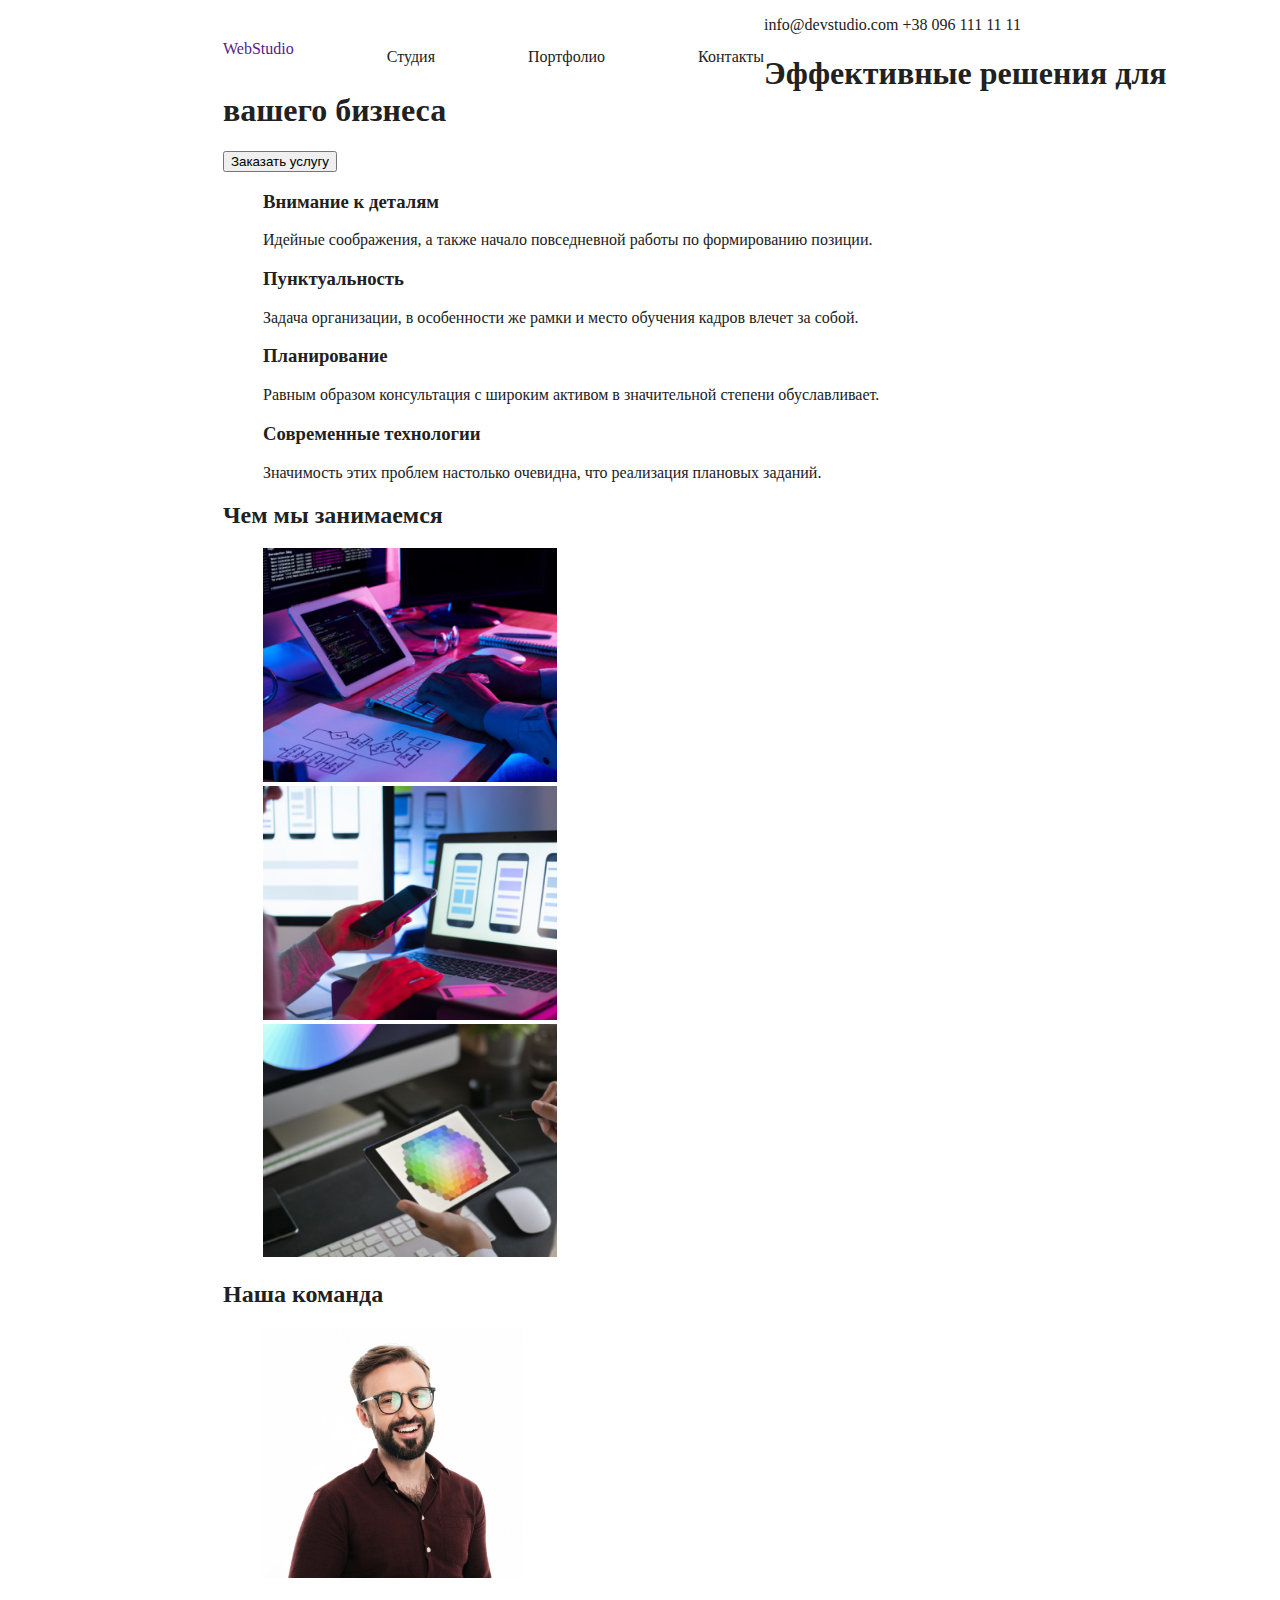
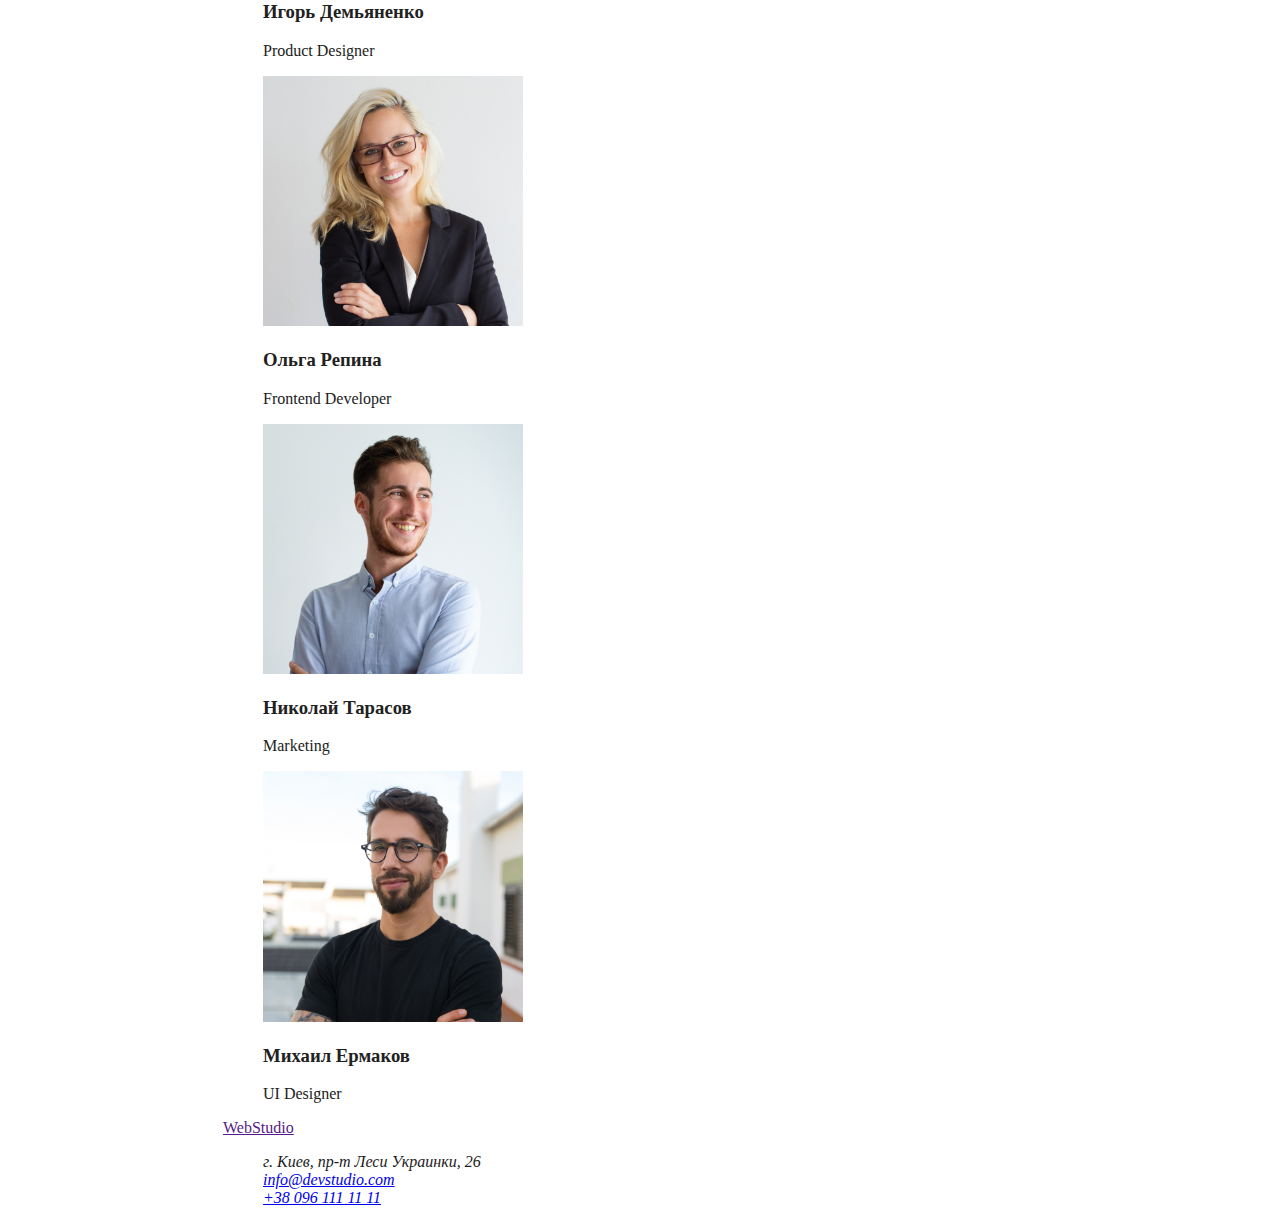
==== portfolio.html @ 023adba0 "Add files via upload" ====
<!DOCTYPE html>
<html lang="ru">
<head>
    <meta charset="UTF-8">
    <meta http-equiv="X-UA-Compatible" content="IE=edge">
    <meta name="viewport" content="width=device-width, initial-scale=1.0">
    <title>WebStudio</title>
    <link href="./css/styles.css" rel="stylesheet"
</head>
<body>
    <header>
        <a href="" class="logo">WebStudio</a>
        <nav>
        <ul class="site-nav">
            <li><a href="" class="link">Студия</a></li>
            <li><a href="" class="link">Портфолио</a></li>
            <li><a href="" class="link">Контакты</a></li>
        </ul>
        </nav>
        <ul class="site-adress">
            <li><a href="mailto:info@devstudio.com" class="link">info@devstudio.com</a></li>
            <li><a href="tel:+380961111111" class="link">+38 096 111 11 11</a></li>
        </ul>
    </header>
    <main>
        <section class="section-hero">
            <h1>Эффективные решения для вашего бизнеса</h1>
            <form>
                <button type="button">Заказать услугу</button>
            </form>
        </section>
    <section class="section-title">
        <ul>
            <li>
                <h3>Внимание к деталям</h3>
                <p>Идейные соображения, а также начало повседневной работы по формированию позиции.</p>
            </li>
            <li>
                <h3>Пунктуальность</h3>
                <p>Задача организации, в особенности же рамки и место обучения кадров влечет за собой.</p>
            </li>
            <li>
                <h3>Планирование</h3>
                <p>Равным образом консультация с широким активом в значительной степени обуславливает.</p>
            </li>
            <li>
                <h3>Современные технологии</h3>
                <p>Значимость этих проблем настолько очевидна, что реализация плановых заданий.</p>
            </li>
        </ul>
    </section>
    <section class="section-title">
        <h2>Чем мы занимаемся</h2>
        <ul>
            <li>
                <img src="./images/img.jpg" alt="Верстка" width="294"/>
            </li>
            <li>
                <img src="./images/img-2.jpg" alt="Макеты" width="294"/>
            </li>
            <li>
                <img src="./images/img-3.jpg" alt="Дизайн" width="294"/>
            </li>
        </ul>
    </section>
        <section class="section-title">
            <h2>Наша команда</h2>
            <ul>
                <li>
                    <img src="./images/img-4.jpg" alt="Игорь Демьяненко" width="260"/>
                    <h3>Игорь Демьяненко</h3>
                    <p>Product Designer</p>
                </li>
                <li>
                    <img src="./images/img-5.jpg" alt="Ольга Репина" width="260"/>
                    <h3>Ольга Репина</h3>
                    <p>Frontend Developer</p>
                </li>
                <li>
                    <img src="./images/img-6.jpg" alt="Николай Тарасов" width="260" />
                    <h3>Николай Тарасов</h3>
                    <p>Marketing</p>
                </li>
                <li>
                    <img src="./images/img-7.jpg" alt="Михаил Ермаков" width="260" />
                    <h3>Михаил Ермаков</h3>
                        <p>UI Designer</p>
                </li>
            </ul>
        </section>
        <footer>
        <a href="">WebStudio</a>
        <address>
            <ul>
                <li>г. Киев, пр-т Леси Украинки, 26</li>
                <li><a href="mailto:info@devstudio.com">info@devstudio.com</a></li>
                <li><a href="tel:+380961111111">+38 096 111 11 11</a></li>
            </ul>
        </address>
        </footer>
        </main> 
</body>
</html>
---- css/styles.css ----
body {
  background-color: #ffffff;
  color: #212121;
  font: Roboto;
  padding-left: 215px;
}
section {
}
ul {
  list-style: none;
}
.site-nav li {
  display: inline;
  float: left;
  padding-left: 93px;
  padding-top: 32px;
}
.site-adress li {
  display: inline;
}
.link {
  text-decoration: none;
  color: #212121;
}
.site-nav .link:hover {
  color: #2196f3;
}
.site-adress .link:hover {
  color: #2196f3;
}
.logo {
  text-decoration: none;
  float: left;
  padding-top: 24px;
}
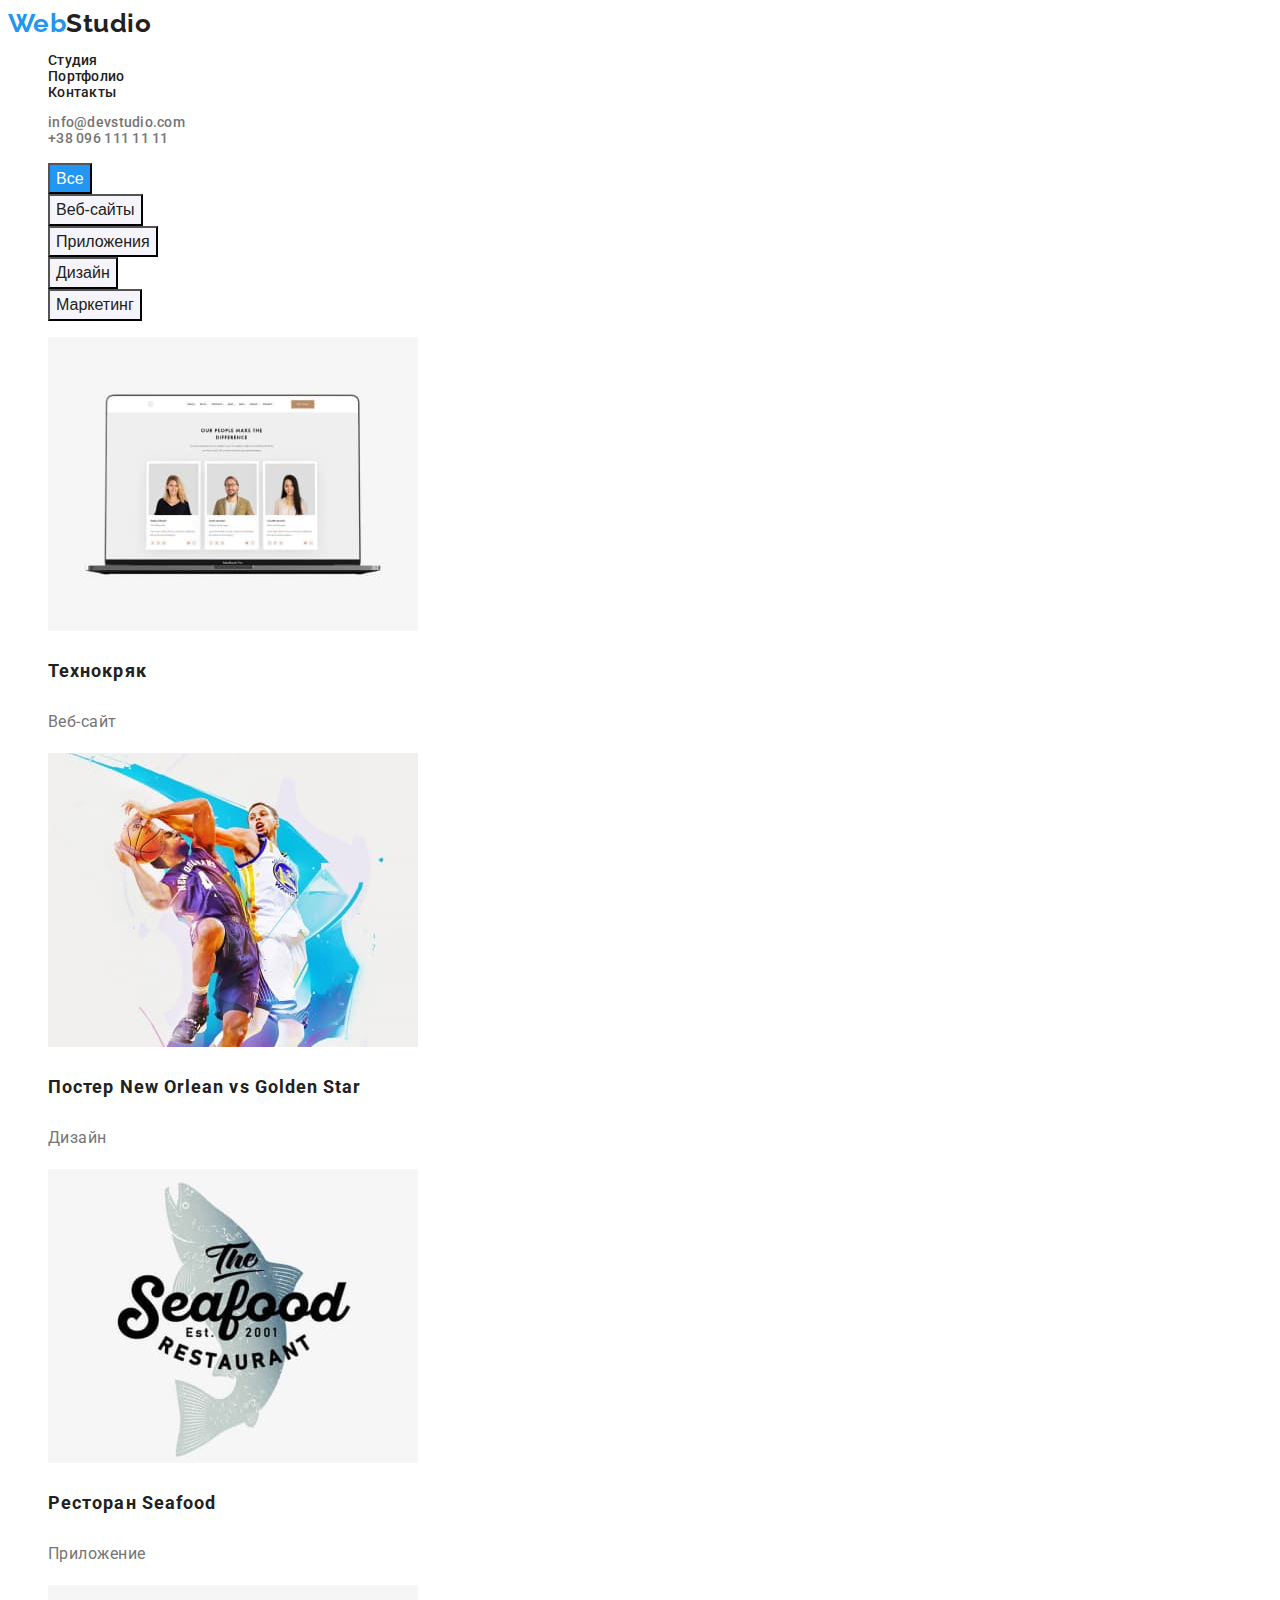
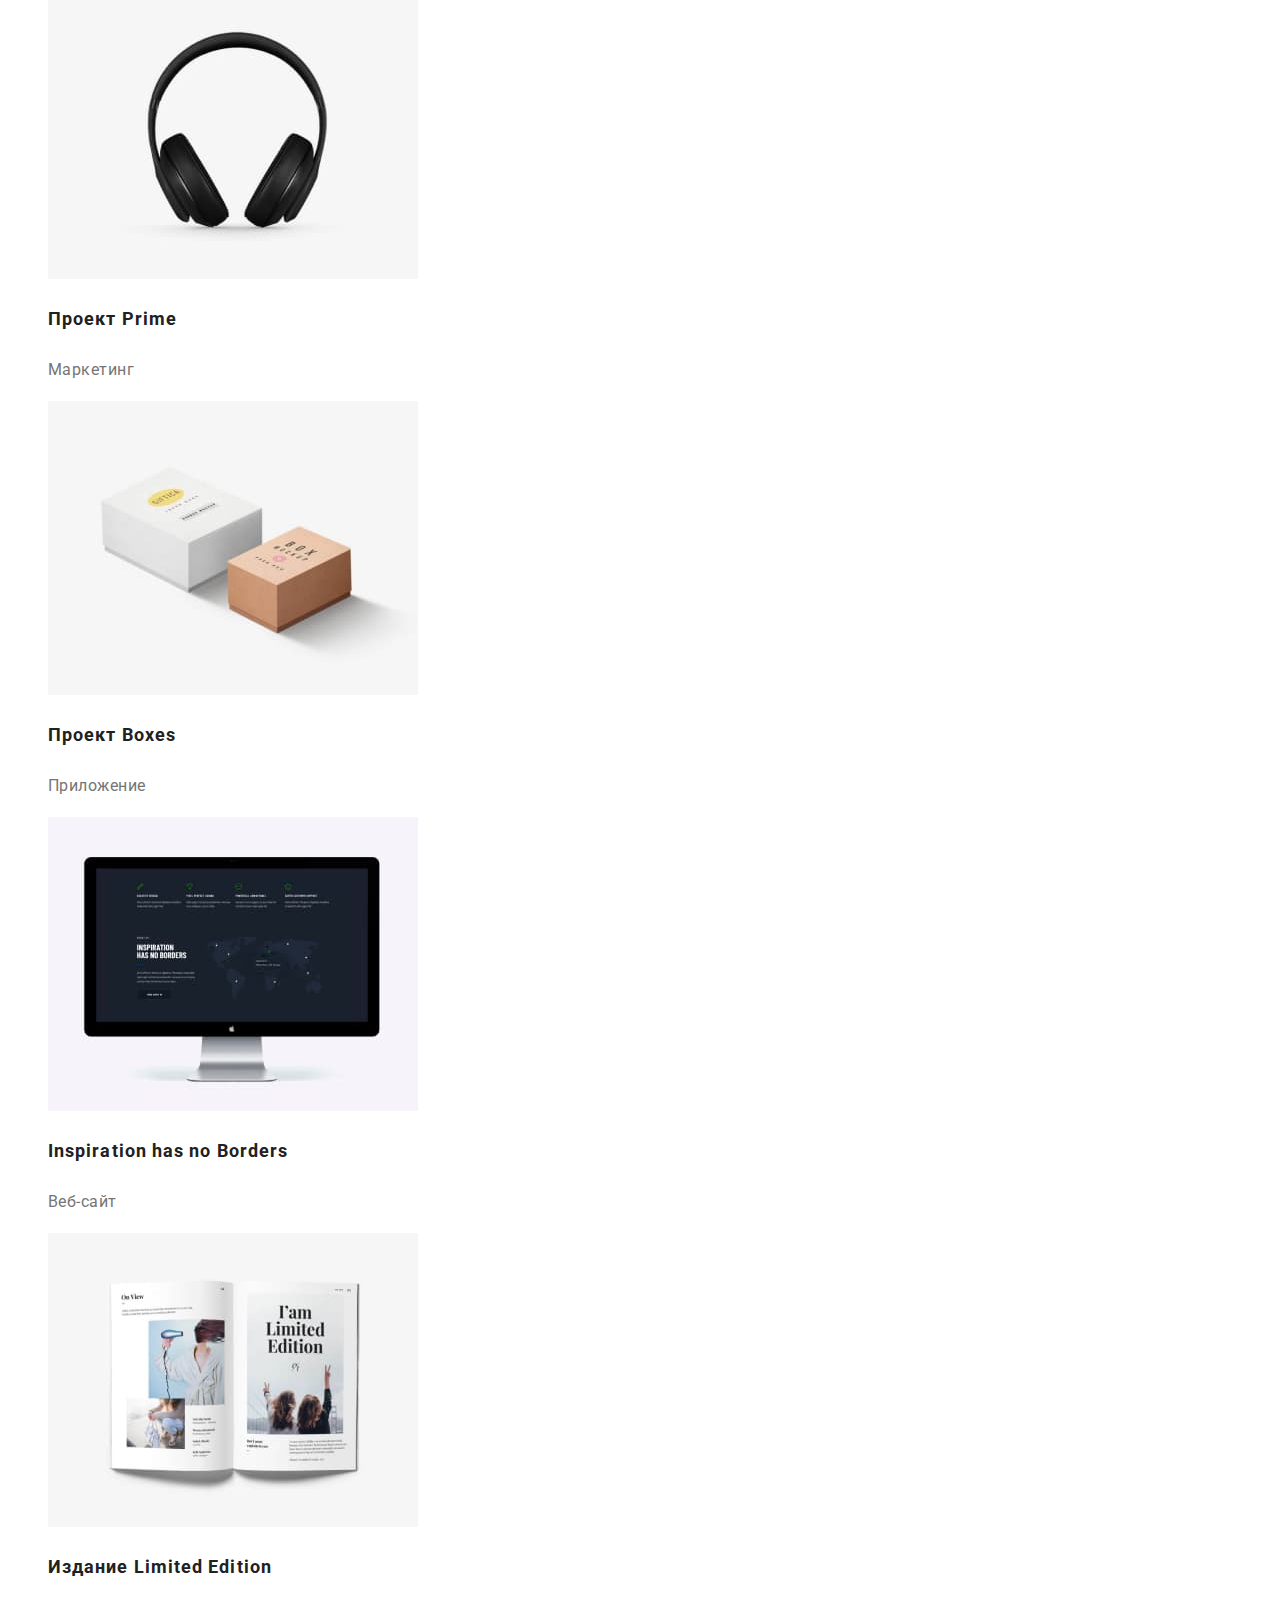
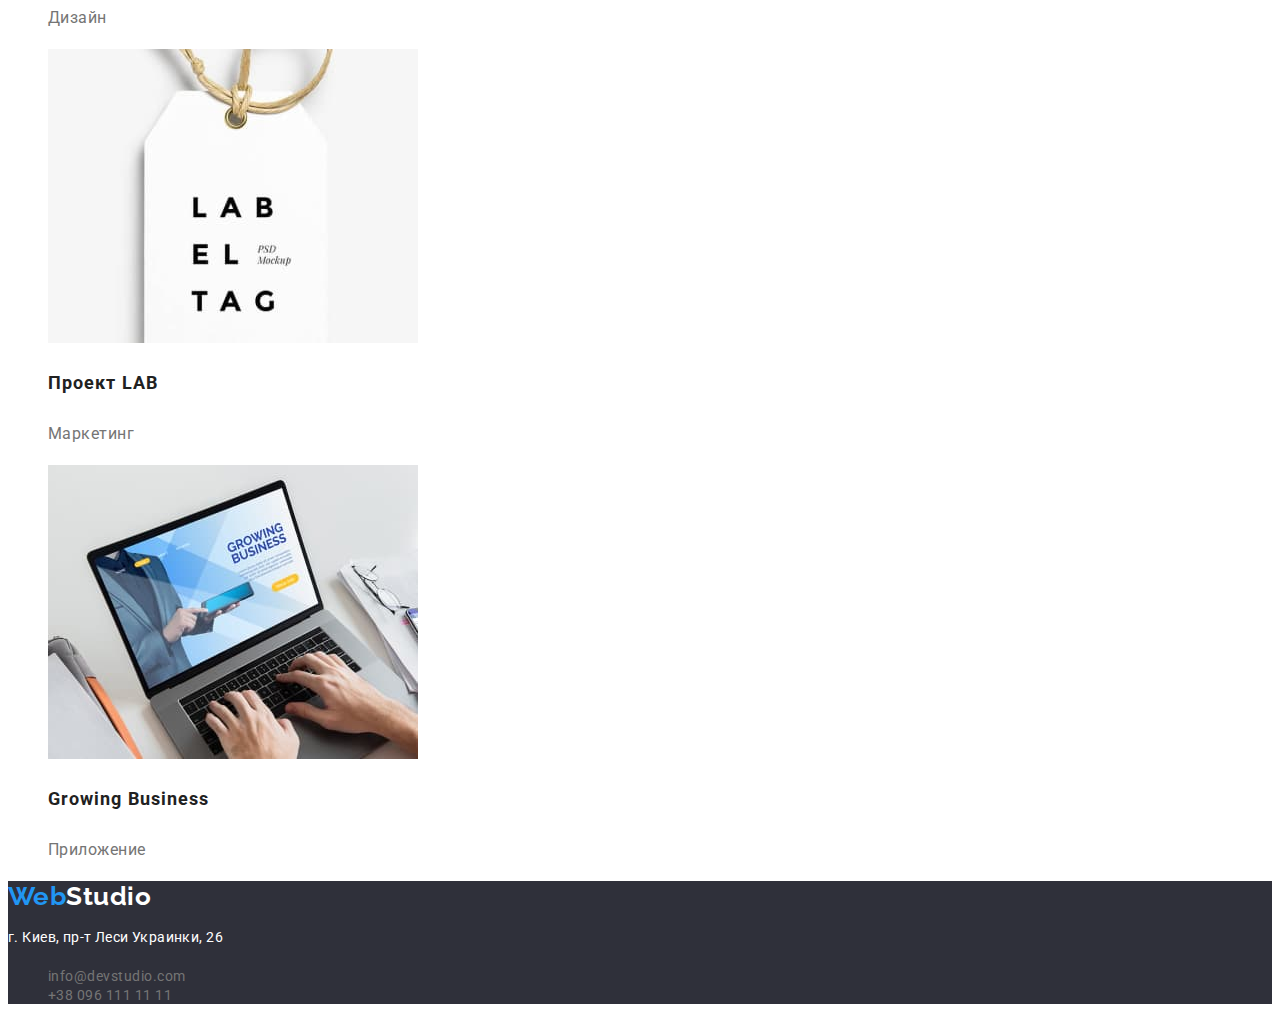
==== commit a4180cfa: "add img" ====
--- a/portfolio.html
+++ b/portfolio.html
@@ -4,100 +4,95 @@
     <meta charset="UTF-8">
     <meta http-equiv="X-UA-Compatible" content="IE=edge">
     <meta name="viewport" content="width=device-width, initial-scale=1.0">
-    <title>WebStudio</title>
-    <link href="./css/styles.css" rel="stylesheet"
+    <title>Portfolio</title>
+    <link href="https://fonts.googleapis.com/css2?family=Raleway:wght@700&family=Roboto:wght@400;500;700;900&display=swap"
+        rel="stylesheet">
+    <link href="./css/styles.css" rel="stylesheet">
 </head>
 <body>
     <header>
-        <a href="" class="logo">WebStudio</a>
+        <a class="logo" href="./index.html"><span class="accent">Web</span>Studio</a>
         <nav>
-        <ul class="site-nav">
-            <li><a href="" class="link">Студия</a></li>
-            <li><a href="" class="link">Портфолио</a></li>
-            <li><a href="" class="link">Контакты</a></li>
-        </ul>
+            <ul class="site-nav list">
+                <li><a class="site-link" href="./index.html">Студия</a></li>
+                <li><a class="site-link" href="./portfolio.html">Портфолио</a></li>
+                <li><a class="site-link" href="">Контакты</a></li>
+            </ul>
         </nav>
-        <ul class="site-adress">
-            <li><a href="mailto:info@devstudio.com" class="link">info@devstudio.com</a></li>
-            <li><a href="tel:+380961111111" class="link">+38 096 111 11 11</a></li>
+        <ul class="site-nav list">
+            <li><a class="contact-link" href="mailto:info@devstudio.com">info@devstudio.com</a></li>
+            <li><a class="contact-link" href="tel:+380961111111">+38 096 111 11 11</a></li>
         </ul>
     </header>
     <main>
-        <section class="section-hero">
-            <h1>Эффективные решения для вашего бизнеса</h1>
-            <form>
-                <button type="button">Заказать услугу</button>
-            </form>
+        <section class="filter">
+            <ul class="list">
+                <li><button class="button" type="button">Все</button></li>
+                <li><button class="button secondary" type="button">Веб-сайты</button></li>
+                <li><button class="button secondary" type="button">Приложения</button></li>
+                <li><button class="button secondary" type="button">Дизайн</button></li>
+                <li><button class="button secondary" type="button">Маркетинг</button></li>
+            </ul>
         </section>
-    <section class="section-title">
-        <ul>
-            <li>
-                <h3>Внимание к деталям</h3>
-                <p>Идейные соображения, а также начало повседневной работы по формированию позиции.</p>
-            </li>
-            <li>
-                <h3>Пунктуальность</h3>
-                <p>Задача организации, в особенности же рамки и место обучения кадров влечет за собой.</p>
-            </li>
-            <li>
-                <h3>Планирование</h3>
-                <p>Равным образом консультация с широким активом в значительной степени обуславливает.</p>
-            </li>
-            <li>
-                <h3>Современные технологии</h3>
-                <p>Значимость этих проблем настолько очевидна, что реализация плановых заданий.</p>
-            </li>
-        </ul>
-    </section>
-    <section class="section-title">
-        <h2>Чем мы занимаемся</h2>
-        <ul>
-            <li>
-                <img src="./images/img.jpg" alt="Верстка" width="294"/>
-            </li>
-            <li>
-                <img src="./images/img-2.jpg" alt="Макеты" width="294"/>
-            </li>
-            <li>
-                <img src="./images/img-3.jpg" alt="Дизайн" width="294"/>
-            </li>
-        </ul>
-    </section>
-        <section class="section-title">
-            <h2>Наша команда</h2>
-            <ul>
+        <section class="section project">
+            <ul class="list">
                 <li>
-                    <img src="./images/img-4.jpg" alt="Игорь Демьяненко" width="260"/>
-                    <h3>Игорь Демьяненко</h3>
-                    <p>Product Designer</p>
+                    <img src="./images/img-8-2.jpg" alt="Технокряк" width="370"/>
+                    <h3>Технокряк</h3>
+                    <p>Веб-сайт</p>
                 </li>
                 <li>
-                    <img src="./images/img-5.jpg" alt="Ольга Репина" width="260"/>
-                    <h3>Ольга Репина</h3>
-                    <p>Frontend Developer</p>
+                    <img src="./images/img-9-2.jpg" alt="Постер New Orlean vs Golden Star" width="370"/>
+                    <h3>Постер New Orlean vs Golden Star</h3>
+                    <p>Дизайн</p>
                 </li>
                 <li>
-                    <img src="./images/img-6.jpg" alt="Николай Тарасов" width="260" />
-                    <h3>Николай Тарасов</h3>
-                    <p>Marketing</p>
+                    <img src="./images/img-10-2.jpg" alt="Ресторан Seafood" width="370"/>
+                    <h3>Ресторан Seafood</h3>
+                    <p>Приложение</p>
                 </li>
                 <li>
-                    <img src="./images/img-7.jpg" alt="Михаил Ермаков" width="260" />
-                    <h3>Михаил Ермаков</h3>
-                        <p>UI Designer</p>
+                    <img src="./images/img-11-2.jpg" alt="Проект Prime" width="370"/>
+                    <h3>Проект Prime</h3>
+                    <p>Маркетинг</p>
+                </li>
+                <li>
+                    <img src="./images/img-12-2.jpg" alt="Проект Boxes" width="370"/>
+                    <h3>Проект Boxes</h3>
+                    <p>Приложение</p>
+                </li>
+                <li>
+                    <img src="./images/img-13-2.jpg" alt="Inspiration has no Borders" width="370"/>
+                    <h3>Inspiration has no Borders</h3>
+                    <p>Веб-сайт</p>
+                </li>
+                <li>
+                    <img src="./images/img-14-2.jpg" alt="Издание Limited Edition" width="370"/>
+                    <h3>Издание Limited Edition</h3>
+                    <p>Дизайн</p>
+                </li>
+                <li>
+                    <img src="./images/img-15-2.jpg" alt="Проект LAB" width="370"/>
+                    <h3>Проект LAB</h3>
+                    <p>Маркетинг</p>
+                </li>
+                <li>
+                    <img src="./images/img-16-2.jpg" alt="Growing Business" width="370"/>
+                    <h3>Growing Business</h3>
+                    <p>Приложение</p>
                 </li>
             </ul>
         </section>
+        </main>
         <footer>
-        <a href="">WebStudio</a>
-        <address>
-            <ul>
-                <li>г. Киев, пр-т Леси Украинки, 26</li>
-                <li><a href="mailto:info@devstudio.com">info@devstudio.com</a></li>
-                <li><a href="tel:+380961111111">+38 096 111 11 11</a></li>
-            </ul>
-        </address>
+            <a class="logo studio" href="./index.html"><span class="accent">Web</span>Studio</a>
+            <address class="adress">
+                <p>г. Киев, пр-т Леси Украинки, 26</p>
+                <ul class="contact list">
+                    <li><a class="link-footer" href="mailto:info@devstudio.com">info@devstudio.com</a></li>
+                    <li><a class="link-footer" href="tel:+380961111111">+38 096 111 11 11</a></li>
+                </ul>
+            </address>
         </footer>
-        </main> 
 </body>
 </html>
--- a/css/styles.css
+++ b/css/styles.css
@@ -1,35 +1,142 @@
+:root {
+  --primary-text-color: rgba(117, 117, 117, 1);
+  --title-text-color: rgba(33, 33, 33, 1);
+  --accent-color: rgba(33, 150, 243, 1);
+  --primary-white-color: #ffffff;
+}
 body {
-  background-color: #ffffff;
-  color: #212121;
-  font: Roboto;
-  padding-left: 215px;
+  background-color: var(--primary-white-color);
+  color: var(--primary-text-color);
+  font-family: Roboto, sans-serif;
+  letter-spacing: 0.03em;
 }
-section {
+.logo {
+  color: var(--title-text-color);
+  font-family: Raleway, cursive;
+  font-weight: 700;
+  font-size: 26px;
+  line-height: 1.19;
+  text-decoration: none;
 }
-ul {
+.accent {
+  color: var(--accent-color);
+}
+
+.site-nav {
+  font-weight: 500;
+  font-size: 14px;
+  line-height: 1.14;
+  letter-spacing: 0.02em;
+}
+.site-link {
+  color: var(--title-text-color);
+  text-decoration: none;
+}
+.site-link:hover,
+.site-link:focus {
+  color: var(--accent-color);
+}
+.contact-link {
+  color: var(--primary-text-color);
+  text-decoration: none;
+}
+.contact-link:hover,
+.contact-link:focus {
+  color: var(--accent-color);
+}
+.list {
   list-style: none;
 }
-.site-nav li {
-  display: inline;
-  float: left;
-  padding-left: 93px;
-  padding-top: 32px;
+.hero {
+  background-color: #2f303a;
 }
-.site-adress li {
-  display: inline;
+.hero h1 {
+  color: var(--primary-white-color);
+  font-weight: 900;
+  font-size: 44px;
+  line-height: 1.36;
+  text-align: center;
+  letter-spacing: 0.06em;
+  text-transform: uppercase;
 }
-.link {
+.button {
+  color: var(--primary-white-color);
+  background-color: var(--accent-color);
+  font-weight: 500;
+  font-size: 16px;
+  line-height: 1.6;
+  cursor: pointer;
+}
+.button.primary {
+  font-weight: 700;
+  font-size: 16px;
+  line-height: 1.88;
+  letter-spacing: 0.06em;
+}
+
+.button.secondary {
+  color: var(--title-text-color);
+  background-color: #f5f4fa;
+}
+.qualities h3 {
+  color: var(--title-text-color);
+  font-weight: 700;
+  font-size: 14px;
+  line-height: 1.14;
+  text-transform: uppercase;
+}
+.qualities p {
+  font-size: 14px;
+  line-height: 1.7;
+}
+.section h2 {
+  color: var(--title-text-color);
+  font-weight: 700;
+  font-size: 36px;
+  line-height: 1.17;
+  text-align: center;
+}
+.team {
+  background-color: #f5f4fa;
+}
+.team h3 {
+  color: var(--title-text-color);
+  font-weight: 500;
+  font-size: 16px;
+  line-height: 1.18;
+}
+.team p {
+  font-size: 16px;
+  line-height: 1.19;
+}
+footer {
+  background-color: #2f303a;
+}
+.adress p {
+  color: var(--primary-white-color);
+  font-style: normal;
+  font-size: 14px;
+  line-height: 1.7;
+  letter-spacing: 0.03em;
+}
+.studio {
+  color: var(--primary-white-color);
+}
+.link-footer {
+  color: var(--primary-text-color);
+  font-style: normal;
+  font-size: 14px;
+  line-height: 1, 71;
   text-decoration: none;
-  color: #212121;
 }
-.site-nav .link:hover {
-  color: #2196f3;
+.project h3 {
+  color: var(--title-text-color);
+  font-weight: 700;
+  font-size: 18px;
+  line-height: 2;
+  letter-spacing: 0.06em;
 }
-.site-adress .link:hover {
-  color: #2196f3;
+.project p {
+  font-size: 16px;
+  line-height: 1.88;
 }
-.logo {
-  text-decoration: none;
-  float: left;
-  padding-top: 24px;
-}
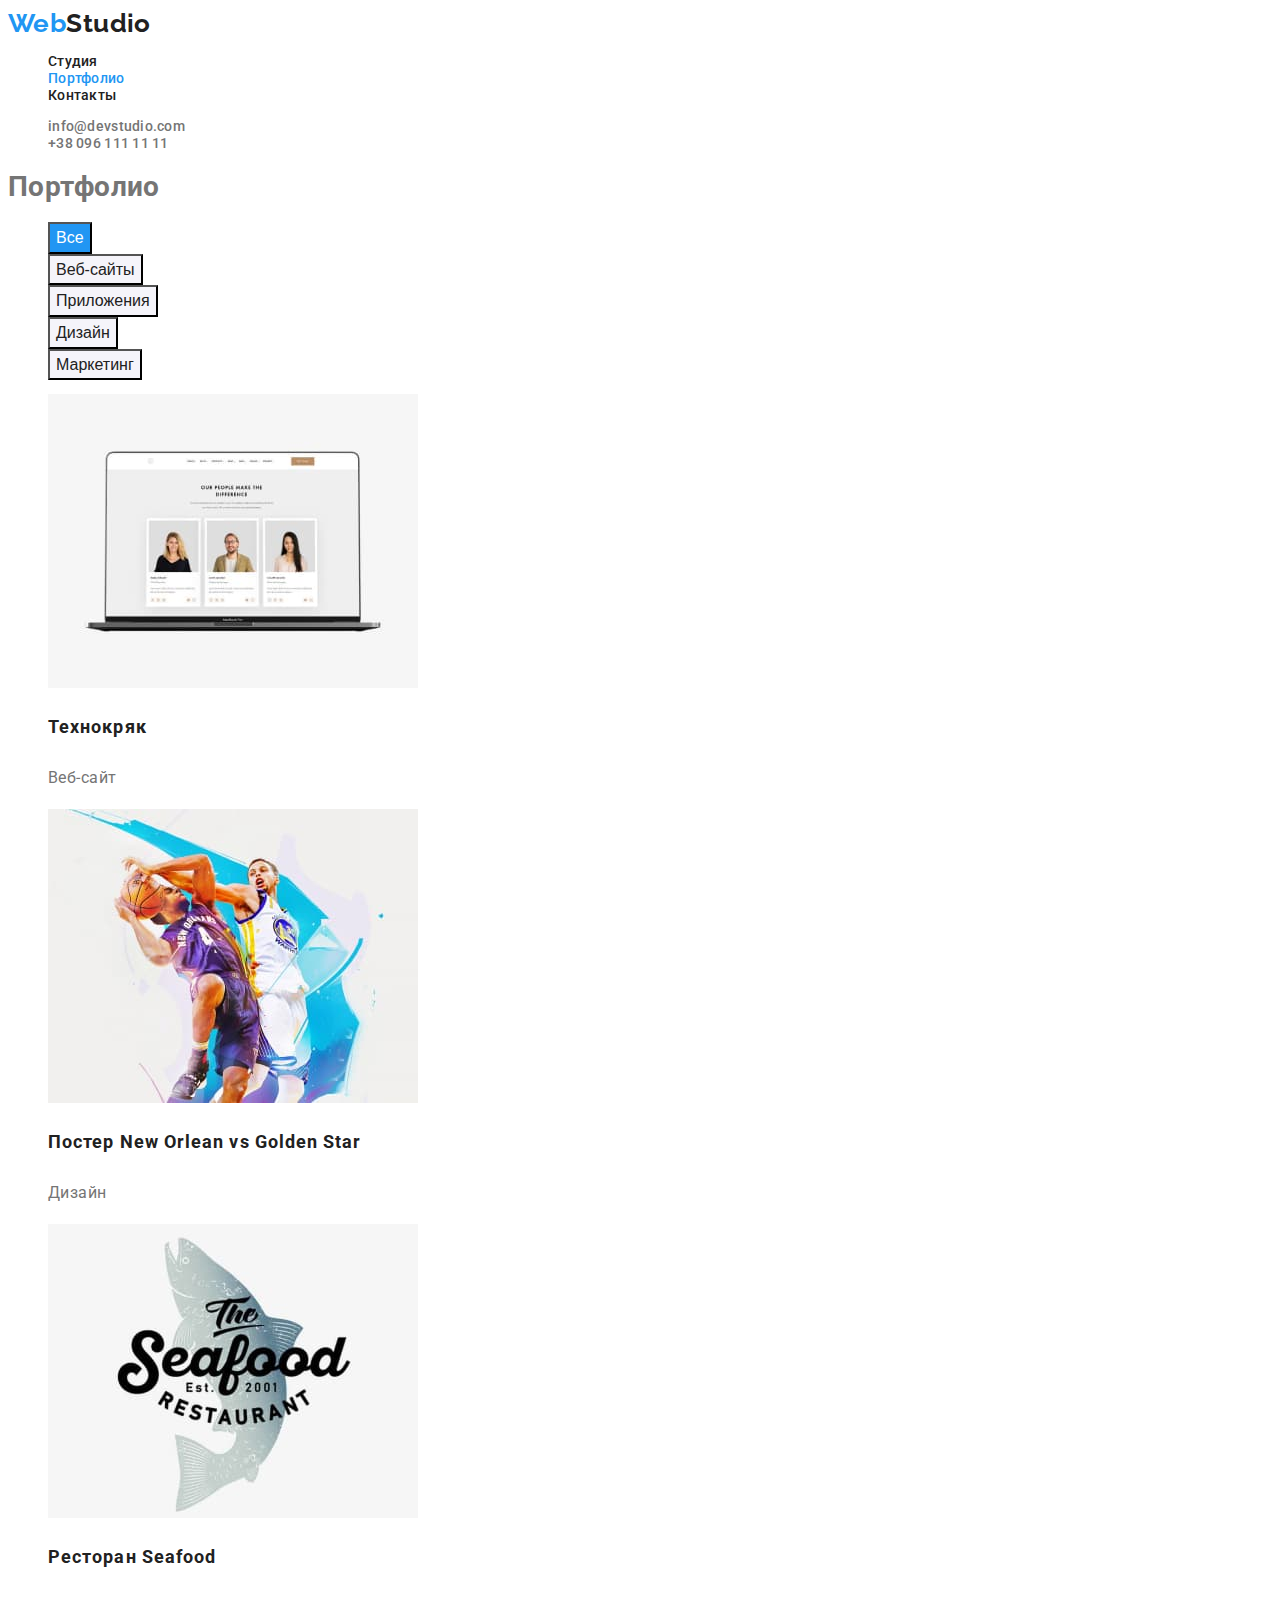
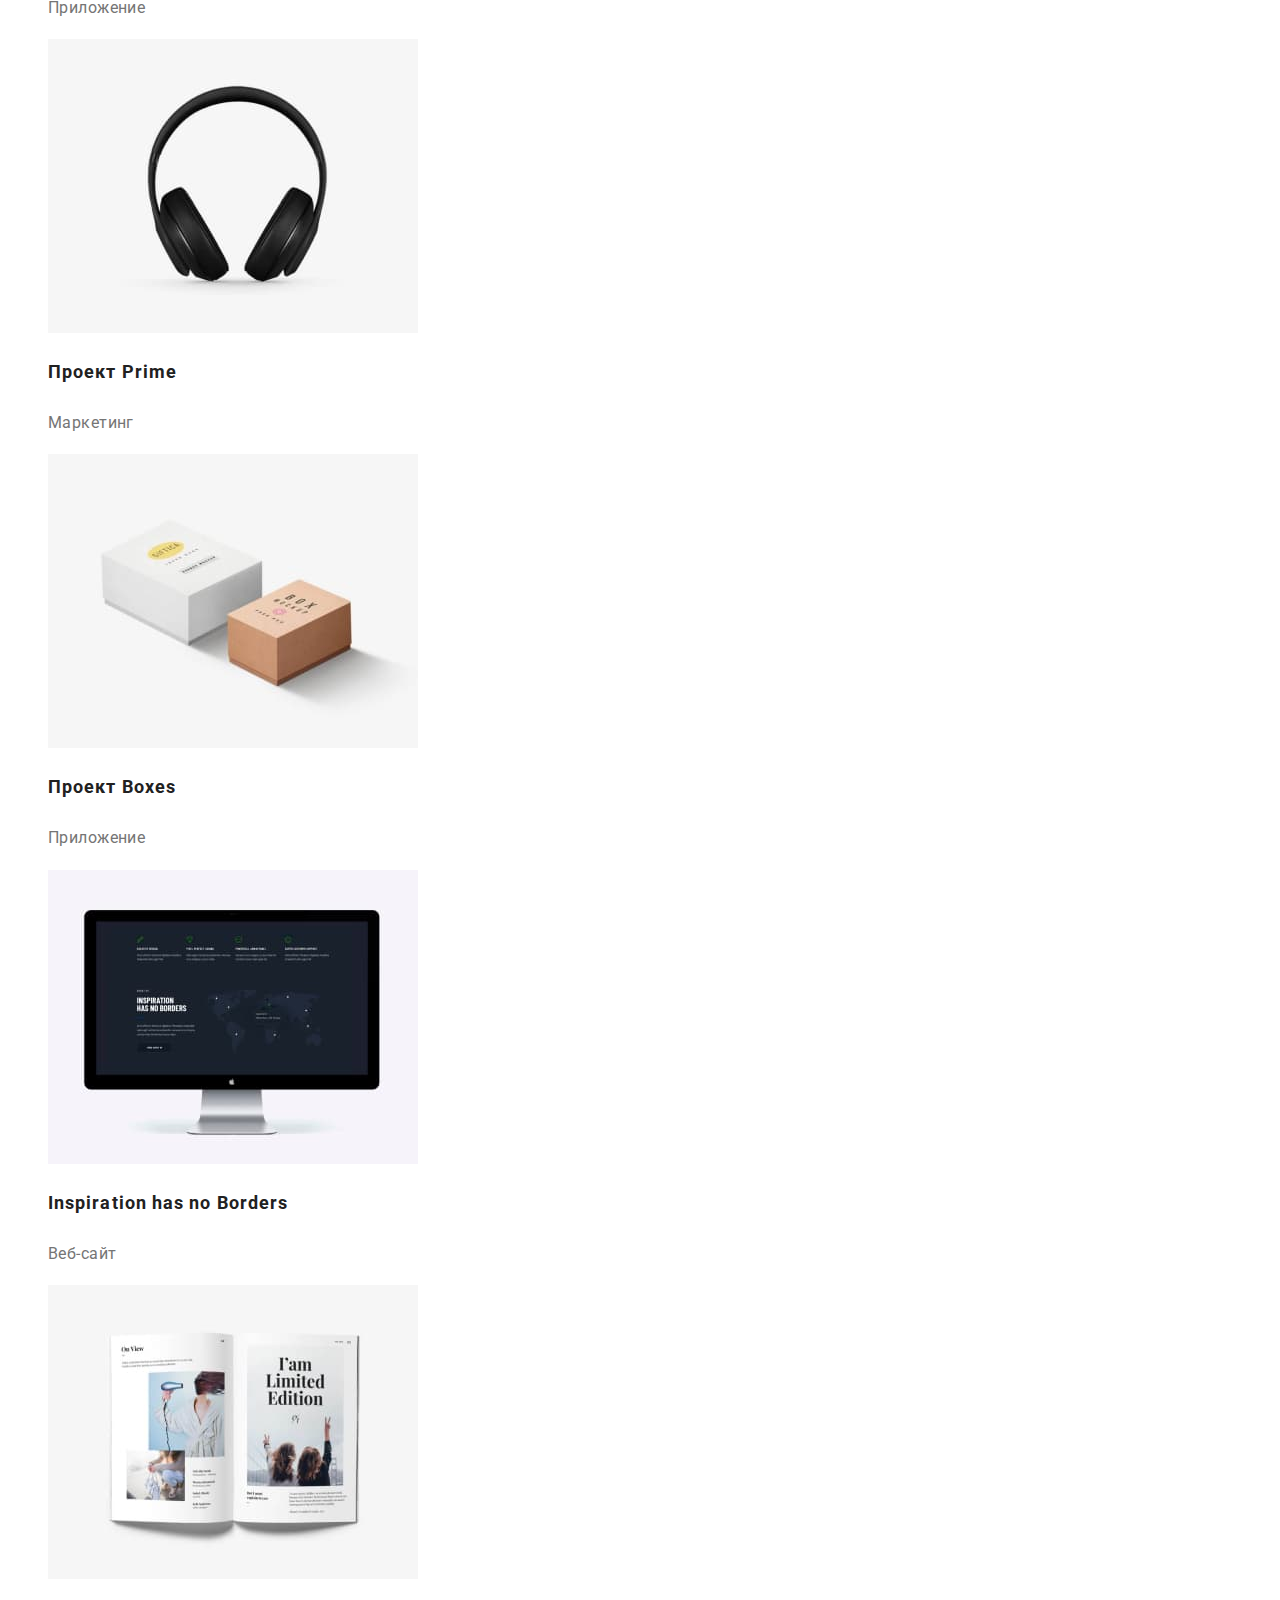
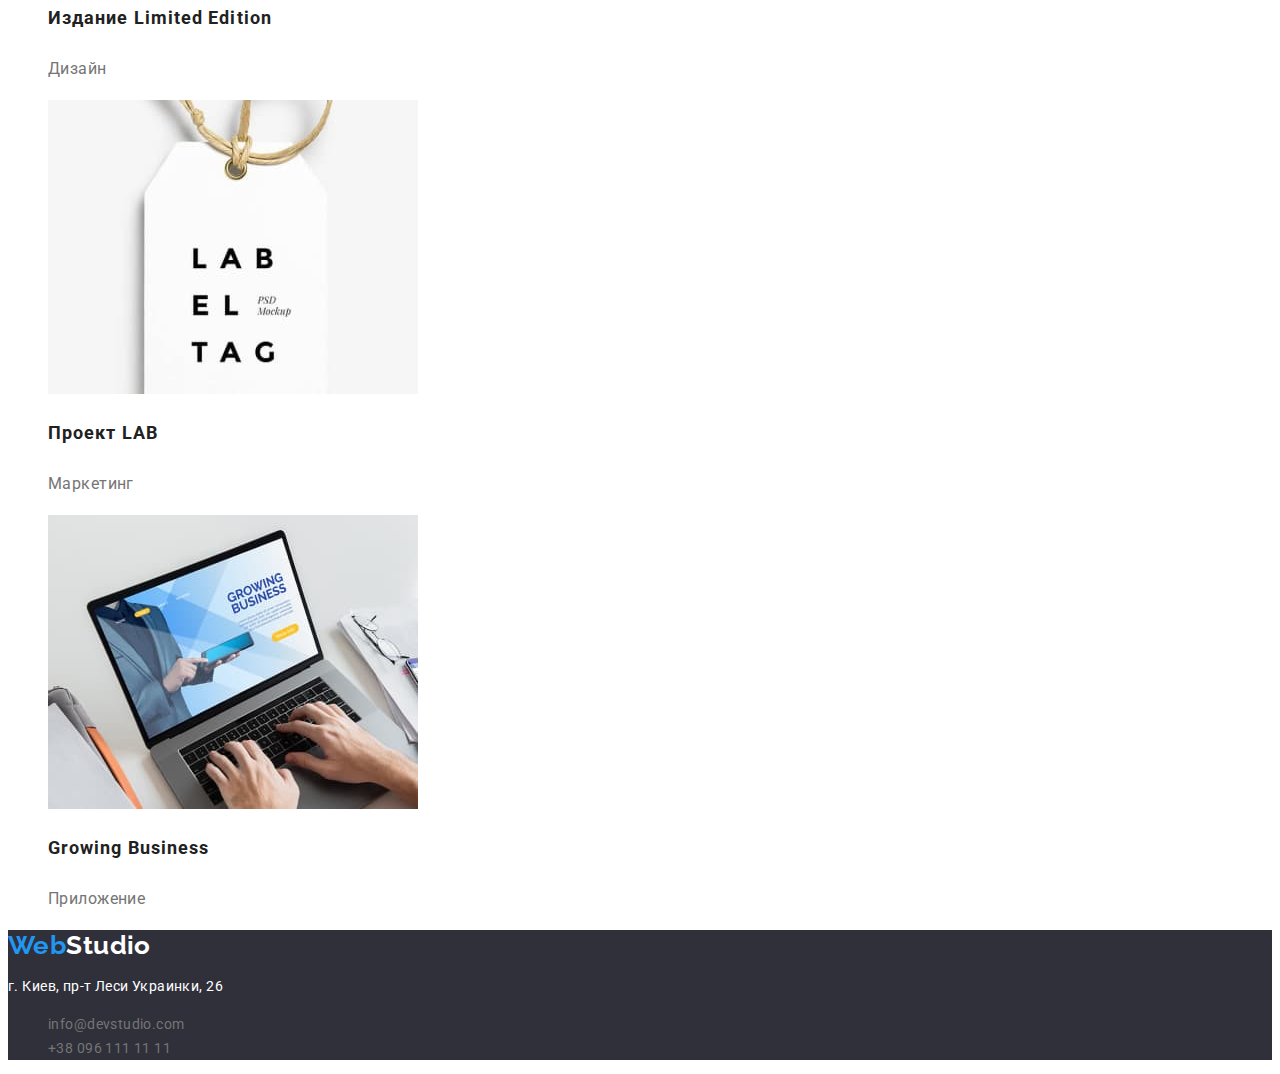
==== commit 9c0b9da0: "правки" ====
--- a/portfolio.html
+++ b/portfolio.html
@@ -14,28 +14,27 @@
         <a class="logo" href="./index.html"><span class="accent">Web</span>Studio</a>
         <nav>
             <ul class="site-nav list">
-                <li><a class="site-link" href="./index.html">Студия</a></li>
-                <li><a class="site-link" href="./portfolio.html">Портфолио</a></li>
-                <li><a class="site-link" href="">Контакты</a></li>
+                <li><a class="site-link link" href="./index.html">Студия</a></li>
+                <li><a class="site-link current link" href="./portfolio.html">Портфолио</a></li>
+                <li><a class="site-link link" href="">Контакты</a></li>
             </ul>
         </nav>
         <ul class="site-nav list">
-            <li><a class="contact-link" href="mailto:info@devstudio.com">info@devstudio.com</a></li>
-            <li><a class="contact-link" href="tel:+380961111111">+38 096 111 11 11</a></li>
+            <li><a class="contact-link link" href="mailto:info@devstudio.com">info@devstudio.com</a></li>
+            <li><a class="contact-link link" href="tel:+380961111111">+38 096 111 11 11</a></li>
         </ul>
     </header>
     <main>
-        <section class="filter">
+        <section class="Portfolio">
+            <h1>Портфолио</h1>
             <ul class="list">
-                <li><button class="button" type="button">Все</button></li>
-                <li><button class="button secondary" type="button">Веб-сайты</button></li>
-                <li><button class="button secondary" type="button">Приложения</button></li>
-                <li><button class="button secondary" type="button">Дизайн</button></li>
-                <li><button class="button secondary" type="button">Маркетинг</button></li>
+                <li><button class="portfolio-btn current" type="button">Все</button></li>
+                <li><button class="portfolio-btn" type="button">Веб-сайты</button></li>
+                <li><button class="portfolio-btn" type="button">Приложения</button></li>
+                <li><button class="portfolio-btn" type="button">Дизайн</button></li>
+                <li><button class="portfolio-btn" type="button">Маркетинг</button></li>
             </ul>
-        </section>
-        <section class="section project">
-            <ul class="list">
+             <ul class="project-list list">
                 <li>
                     <img src="./images/img-8-2.jpg" alt="Технокряк" width="370"/>
                     <h3>Технокряк</h3>
@@ -85,12 +84,12 @@
         </section>
         </main>
         <footer>
-            <a class="logo studio" href="./index.html"><span class="accent">Web</span>Studio</a>
+            <a class="logo" href="./index.html"><span class="accent">Web</span>Studio</a>
             <address class="adress">
                 <p>г. Киев, пр-т Леси Украинки, 26</p>
                 <ul class="contact list">
-                    <li><a class="link-footer" href="mailto:info@devstudio.com">info@devstudio.com</a></li>
-                    <li><a class="link-footer" href="tel:+380961111111">+38 096 111 11 11</a></li>
+                    <li><a class="footer-link" href="mailto:info@devstudio.com">info@devstudio.com</a></li>
+                    <li><a class="footer-link" href="tel:+380961111111">+38 096 111 11 11</a></li>
                 </ul>
             </address>
         </footer>
--- a/css/styles.css
+++ b/css/styles.css
@@ -1,7 +1,7 @@
 :root {
-  --primary-text-color: rgba(117, 117, 117, 1);
-  --title-text-color: rgba(33, 33, 33, 1);
-  --accent-color: rgba(33, 150, 243, 1);
+  --primary-text-color: #757575;
+  --title-text-color: #212121;
+  --accent-color: #2196f3;
   --primary-white-color: #ffffff;
 }
 body {
@@ -9,7 +9,9 @@
   color: var(--primary-text-color);
   font-family: Roboto, sans-serif;
   letter-spacing: 0.03em;
+  font-size: 14px;
 }
+/* logo */
 .logo {
   color: var(--title-text-color);
   font-family: Raleway, cursive;
@@ -21,32 +23,33 @@
 .accent {
   color: var(--accent-color);
 }
-
-.site-nav {
+/* header */
+.site-link,
+.contact-link {
   font-weight: 500;
-  font-size: 14px;
   line-height: 1.14;
   letter-spacing: 0.02em;
 }
 .site-link {
   color: var(--title-text-color);
-  text-decoration: none;
-}
-.site-link:hover,
-.site-link:focus {
-  color: var(--accent-color);
 }
 .contact-link {
   color: var(--primary-text-color);
+}
+.site-link:hover,
+.site-link:focus,
+.contact-link:hover,
+.contact-link:focus,
+.current {
+  color: var(--accent-color);
+}
+.link {
   text-decoration: none;
-}
-.contact-link:hover,
-.contact-link:focus {
-  color: var(--accent-color);
 }
 .list {
   list-style: none;
 }
+/* hero */
 .hero {
   background-color: #2f303a;
 }
@@ -59,34 +62,40 @@
   letter-spacing: 0.06em;
   text-transform: uppercase;
 }
-.button {
-  color: var(--primary-white-color);
-  background-color: var(--accent-color);
+/* button */
+.portfolio-btn {
+  color: var(--title-text-color);
+  background-color: #f5f4fa;
   font-weight: 500;
   font-size: 16px;
   line-height: 1.6;
   cursor: pointer;
 }
-.button.primary {
+.portfolio-btn:hover,
+.portfolio-btn:focus {
+  color: var(--primary-white-color);
+  background-color: var(--accent-color);
+}
+.button {
+  color: var(--primary-white-color);
+  background-color: var(--accent-color);
   font-weight: 700;
   font-size: 16px;
   line-height: 1.88;
   letter-spacing: 0.06em;
 }
-
-.button.secondary {
-  color: var(--title-text-color);
-  background-color: #f5f4fa;
+.portfolio-btn.current {
+  color: var(--primary-white-color);
+  background-color: var(--accent-color);
 }
+/* section qualities */
 .qualities h3 {
   color: var(--title-text-color);
   font-weight: 700;
-  font-size: 14px;
   line-height: 1.14;
   text-transform: uppercase;
 }
 .qualities p {
-  font-size: 14px;
   line-height: 1.7;
 }
 .section h2 {
@@ -96,6 +105,7 @@
   line-height: 1.17;
   text-align: center;
 }
+/* section team */
 .team {
   background-color: #f5f4fa;
 }
@@ -109,34 +119,38 @@
   font-size: 16px;
   line-height: 1.19;
 }
+/* footer */
 footer {
   background-color: #2f303a;
 }
 .adress p {
   color: var(--primary-white-color);
   font-style: normal;
-  font-size: 14px;
   line-height: 1.7;
   letter-spacing: 0.03em;
 }
-.studio {
+footer .logo {
   color: var(--primary-white-color);
 }
-.link-footer {
+.footer-link {
   color: var(--primary-text-color);
   font-style: normal;
-  font-size: 14px;
-  line-height: 1, 71;
+  line-height: 1.71;
   text-decoration: none;
 }
-.project h3 {
+.footer-link:hover,
+.footer-link:focus {
+  color: var(--accent-color);
+}
+/* portfolio project-list  */
+.project-list h3 {
   color: var(--title-text-color);
   font-weight: 700;
   font-size: 18px;
   line-height: 2;
   letter-spacing: 0.06em;
 }
-.project p {
+.project-list p {
   font-size: 16px;
   line-height: 1.88;
 }
